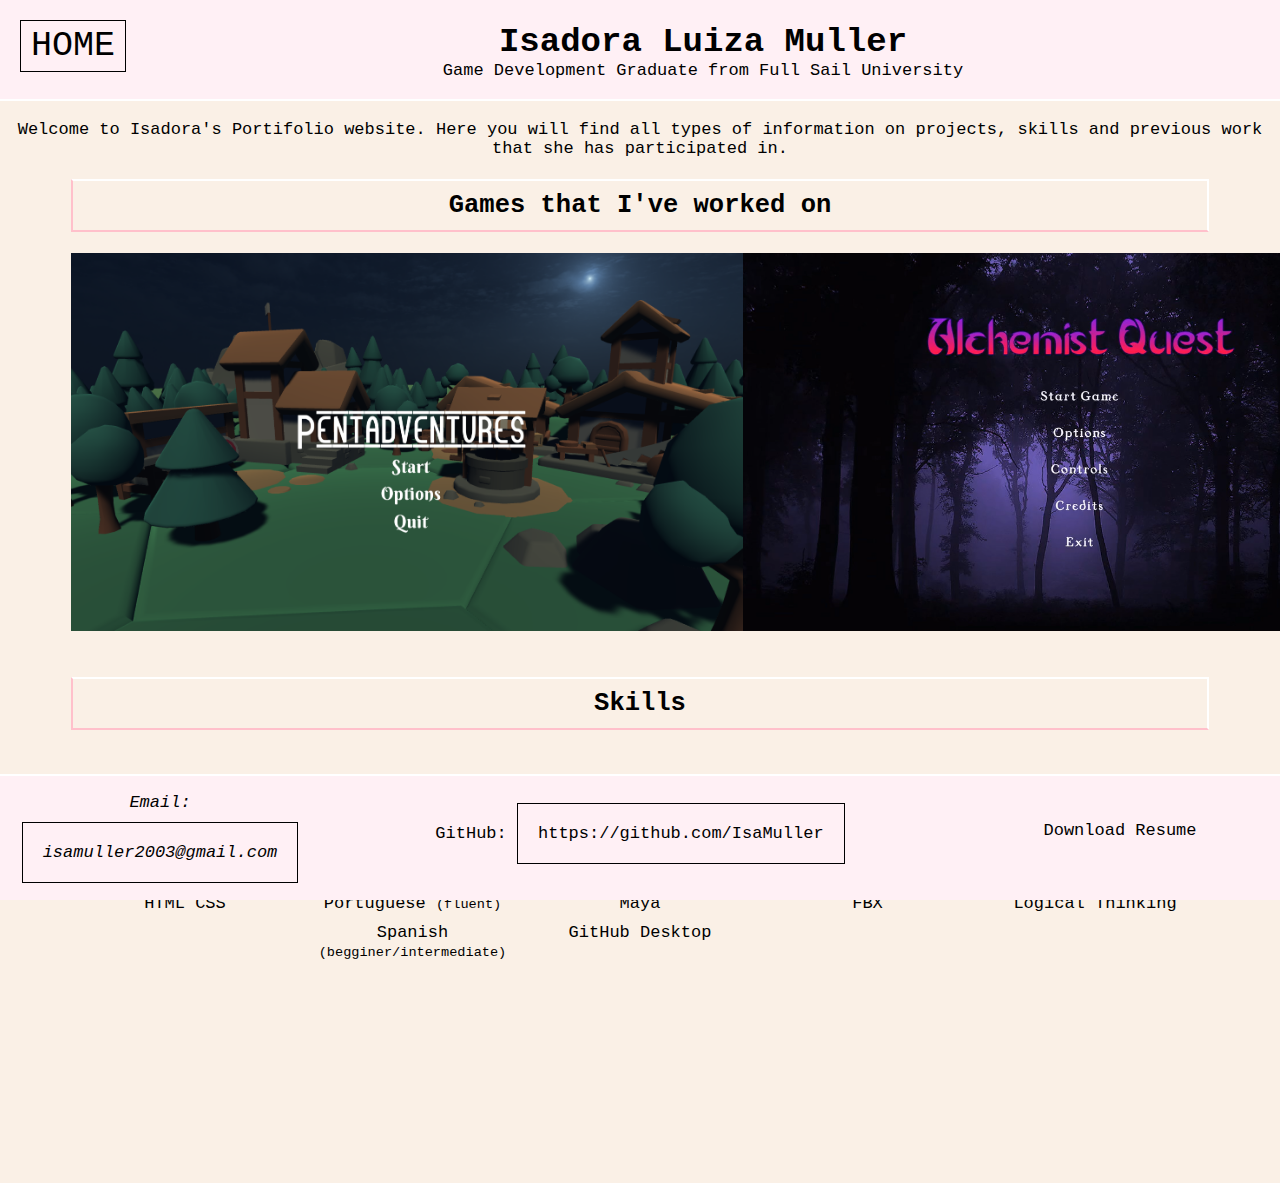
==== index.html @ b75f8180 "download update" ====
<!DOCTYPE html>
<html lang="en">

<head>
<link rel="stylesheet" href="css/homePageStyle.css">
</head>

<body>
<header>
<div>
<a id="home" href="index.html">HOME</a>
</div>
<div id="topText">
<h1 style="margin-bottom:0px;border-bottom:0px;"><center>Isadora Luiza Muller</center></h1>
<center>Game Development Graduate from Full Sail University</center>
</div>
<br>
</header>
<br>
<br>
<br>
<br>
<br>
<p><center>Welcome to Isadora's Portifolio website. Here you will find all types of information on projects, skills and previous work that she has participated in.</center></p>


 <div  class="infoBox">
 <h2 class="infoBox-title"><center>Games that I've worked on</center></H2>
<div id="gamesImages">
 <a class="game" href="pentaPage.html">
 <img class="imageLink" src="img/menu.PNG" alt="Pentadventures" title="Pentadventures Development Blog">
 </a>
 <a class="game" href="alchemistPage.html">
 <img class="imageLink" src="img/AlchemistQuest.PNG" alt="Alchemist Quest" title="Alchemist Quest Video">
 </a>


</div>
 </div>


 <!--- Alchemist Quest Full Playthrough video https://youtu.be/_PfeoA5mdIA  --->

 <div class="infoBox">
 <h2 class="infoBox-title"><center>Skills</center></H2>
<div class="listsBlock">
<div class="skillList">
<p class="listTiles"> Languages</p>
 <ul class="listings">
   <li><strong>C++</strong></li>
   <li>C#</li>
   <li>HTML CSS</li>
</ul>
</div>

<div class="skillList">
<p class="listTiles">Spoken Languages</p>
<ul class="listings">
   <li>English <span>(fluent)</span></li>
   <li>Portuguese <span>(fluent)</span></li>
   <li>Spanish <span>(begginer/intermediate)</span></li>
</ul>
</div>

<div class="skillList">
<p class="listTiles">Softwares</p>
<ul class="listings">
   <li>Unity</li>
   <li>Visual Studio 2019</li>
   <li>Maya</li>
   <li>GitHub Desktop</li>
</ul>
</div>

<div class="skillList">
<p class="listTiles">Rendering APIs</p>
<ul class="listings">
   <li>Directx11</li>
   <li>Gateware</li>
   <li>FBX</li>
</ul>
</div>

<div class="skillList">
<p class="listTiles">Soft Skills</p>
<ul class="listings">
   <li>Proactive</li>
   <li>Problem Solver</li>
   <li>Logical Thinking</li>
</ul>
</div>

</div>
 </div>

 <br>
 <br>
 <br>
 <br>
 <br>
 <br>
 <br>
 <br>

 <footer style="position:fixed;bottom:0;width:100%;right:0;background-color:lavenderblush;box-sizing:border-box;border-top:2px solid white;">
<div class="footer-block">
<div class="footerContent">
 <address>
 <p> Email: <a class="bnt" href="mailto:isamuller2003@gmail.com">isamuller2003@gmail.com</a></p>
 </address>
</div>
<div class="footerContent">
 <p> GitHub: <a class="bnt" href="https://github.com/IsaMuller">https://github.com/IsaMuller</a></p>
</div>
<div class="footerContent">
 <a class="resumeBnt" href="resume.pdf" download="IsadoraMuller_resume" title="Click here to download Isadora's Resume">Download Resume</a>
</div>
</div>
 </footer>

</body>
</html>
---- css/homePageStyle.css ----
header{
	position: fixed;
	top:0;
	width:100%;
	right:0;
	background-color:lavenderblush;
	box-sizing:border-box;
	border-bottom:2px solid white;
}

#home{
	display: inline-block;
	float:left;
	margin: 20px 20px;
	margin-right: 0px;
	margin-bottom: 0px;
	padding: 5px 10px;
	font-size: 35px;
	text-align: center;
	text-decoration: none;
	color: black;
	border: 1px solid black;
}

#topText{
	margin-left: -100px;
	padding-left: -20px;
}

body {
	background-color: linen;
	font-size: 17px;
	font-family:monospace;
}

li {
	padding: 5px;
}

span{
	font-size: 80%;
}

.infoBox{
	padding-bottom:20px;
	width: 90%;
	margin: auto;
}
.infoBox-title{
	background-color:linen;
	padding:10px;
	box-sizing:border-box;
	border-top:2px solid rgba(255,255,255,255);
	border-right:2px solid rgba(255,255,255,255);
	border-bottom:2px solid pink;
	border-left:2px solid pink;
}

#gamesImages{
	display: grid;
	grid-template-columns: 1fr 1fr;
	align-content: center;
}
.game{
	text-align: center;
	width: 100%;
}
.imageLink{
	width:672px;height:378px
}

.listsBlock {
	display: grid;
	grid-template-columns: 1fr 1fr 1fr 1fr 1fr;
	align-content: center;
}

	.skillList{
		width: 100%;
	}

		.listTiles{
				text-align: center;
				font-size:25px;
		}
		.listings{
			margin-left: 0px;
			padding: 0px;
			text-align: center;
			list-style-type:none;
		}

.footer-block{
	 display: grid;
	 grid-template-columns: 1fr 2fr 1fr;
}

.footerContent{
	text-align: center;
	text-decoration: none;
}

.bnt{
	display: inline-block;
	margin-top: 10px;
	text-decoration: none;
	color: black;
	padding: 20px;
	border: 1px solid black;
}

.resumeBnt{
	display: inline-block;
	margin-top: 25px;
	padding: 20px 20px;
	text-align: center;
	text-decoration: none;
	color: black;
}
.resumeBnt:hover{
	background-color: rgb(240, 215, 225);
}
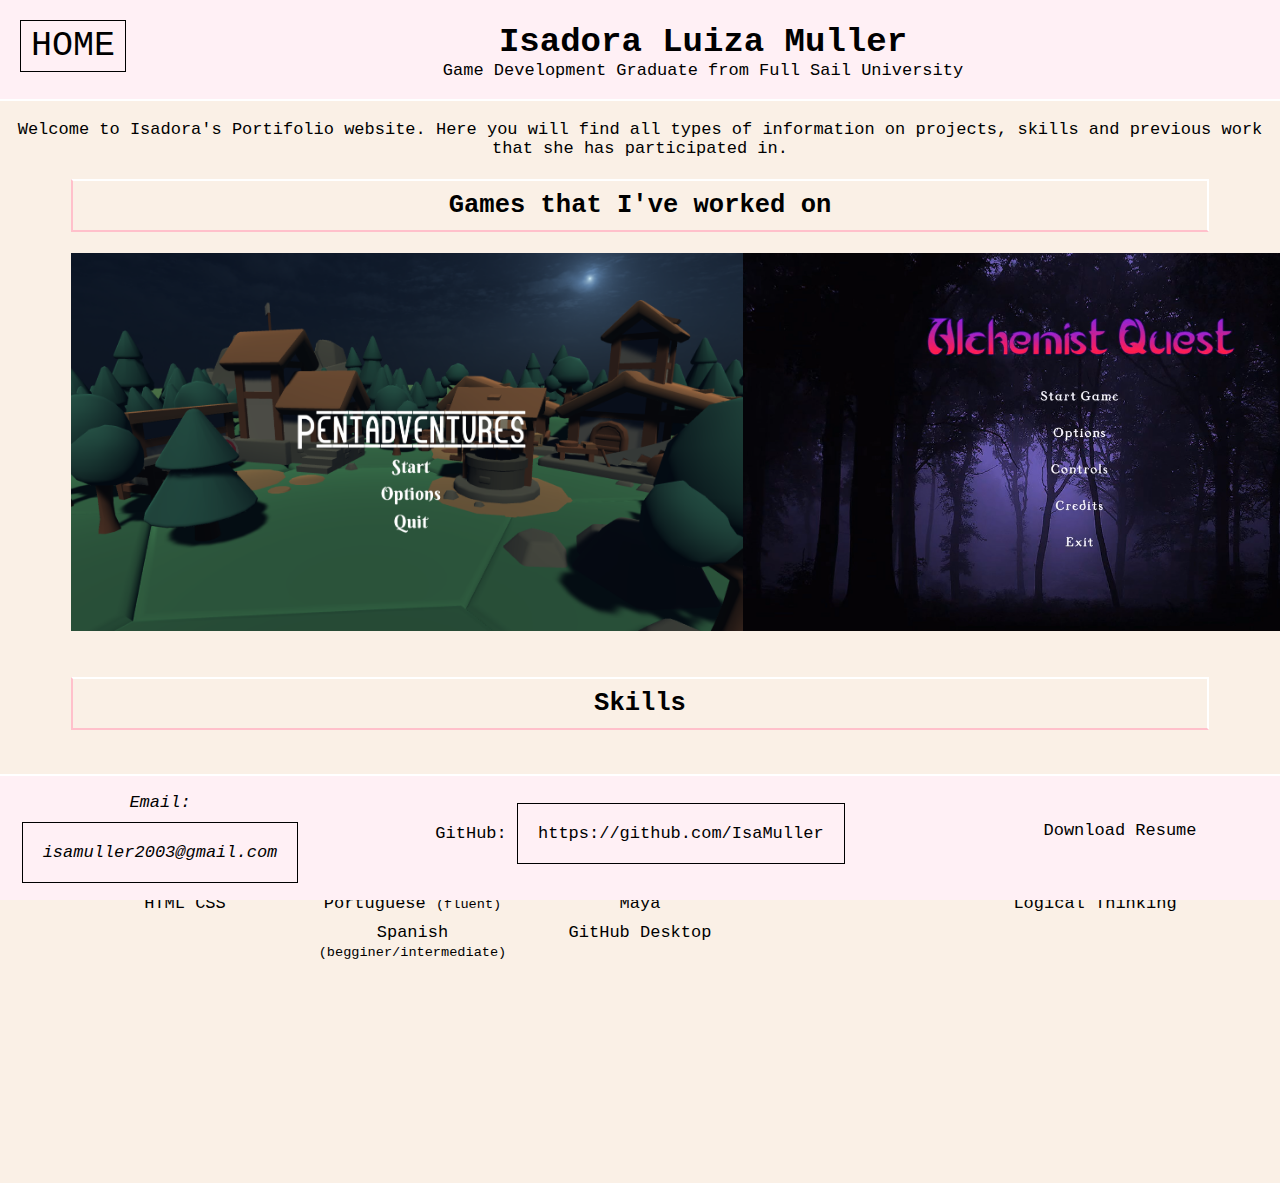
==== commit caf6e24b: "deafdasd" ====
--- a/index.html
+++ b/index.html
@@ -77,7 +77,7 @@
 <ul class="listings">
    <li>Directx11</li>
    <li>Gateware</li>
-   <li>FBX</li>
+   <li></li>
 </ul>
 </div>
 
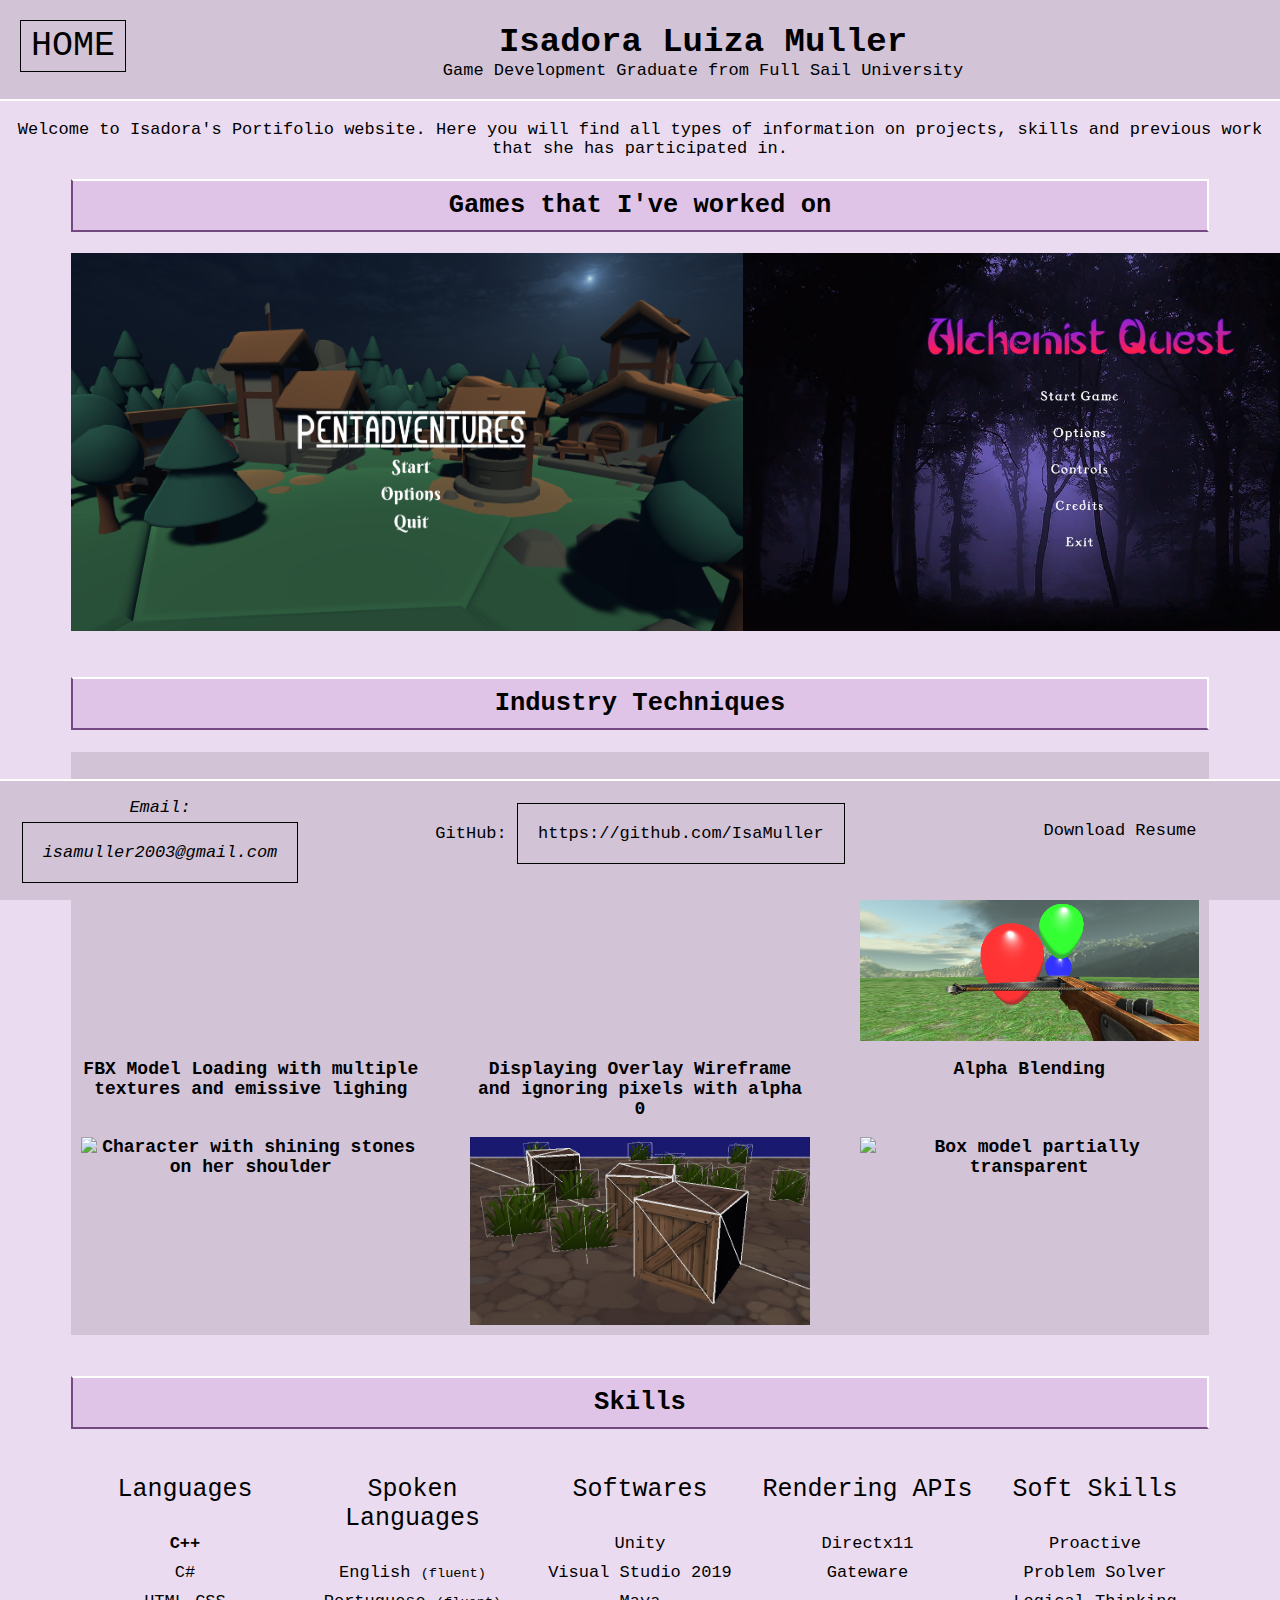
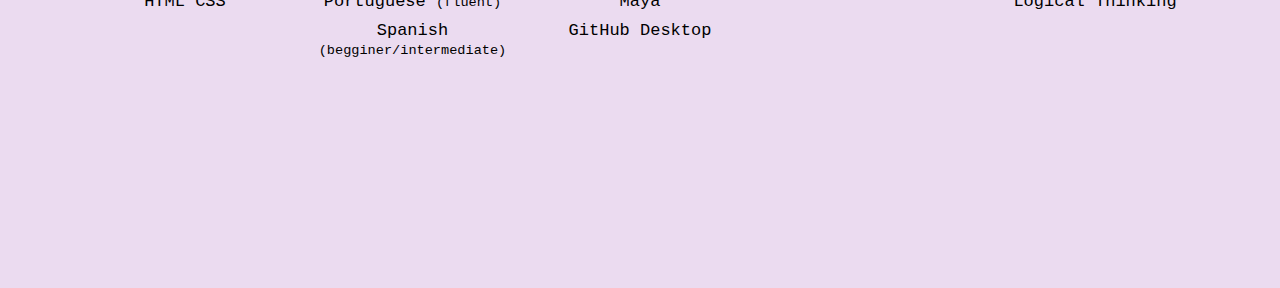
==== commit 28015aac: "new look" ====
--- a/index.html
+++ b/index.html
@@ -33,11 +33,28 @@
  <a class="game" href="alchemistPage.html">
  <img class="imageLink" src="img/AlchemistQuest.PNG" alt="Alchemist Quest" title="Alchemist Quest Video">
  </a>
+</div>
 
 
+ </div>
+ <div  class="infoBox">
+ <h2 class="infoBox-title"><center>Industry Techniques</center></H2>
+ <div id="industryTechniques">
+   <p>Frustum Culling Recognition Simulation</p>
+   <p>Sorted and Flagged Pools Simulation to learn about particle systems</p>
+   <p>Specular Lighting</p>
+ <img class="gifs" src="img/frustumculling.gif" alt="Gif showing a frustum culling simulation" title="Frustum Culling Recognition Simulation">
+ <img class="gifs" src="img/pools.gif" alt="Gif showing a particle system simulation" title="Sorted and Flagged Pools Simulation to learn about particle systems">
+ <img class="gifs" src="img/Specular.PNG" alt="Balloons shining with specular lighting" title="Specular Lighting">
+
+ <p>FBX Model Loading with multiple textures and emissive lighing</p>
+ <p>Displaying Overlay Wireframe and ignoring pixels with alpha 0</p>
+ <p>Alpha Blending</p>
+ <img class="gifs" src="img/modelLoading.PNG" alt="Character with shining stones on her shoulder" title="FBX Model Loading with multiple textures and emissive lighing">
+ <img class="gifs" src="img/Capture1.PNG" alt="Boxes and Grass models with vertex debug lines" title="Texturing models with alpha values">
+ <img class="gifs" src="img/alphablending.PNG" alt="Box model partially transparent" title="Alpha Blending">
+ </div>
 </div>
- </div>
-
 
  <!--- Alchemist Quest Full Playthrough video https://youtu.be/_PfeoA5mdIA  --->
 
@@ -102,7 +119,7 @@
  <br>
  <br>
 
- <footer style="position:fixed;bottom:0;width:100%;right:0;background-color:lavenderblush;box-sizing:border-box;border-top:2px solid white;">
+ <footer style="position:fixed;bottom:0;width:100%;right:0;background-color: rgb(210, 195, 215);box-sizing:border-box;border-top:2px solid white;">
 <div class="footer-block">
 <div class="footerContent">
  <address>
--- a/css/homePageStyle.css
+++ b/css/homePageStyle.css
@@ -3,7 +3,7 @@
 	top:0;
 	width:100%;
 	right:0;
-	background-color:lavenderblush;
+	background-color: rgb(210, 195, 215);
 	box-sizing:border-box;
 	border-bottom:2px solid white;
 }
@@ -28,7 +28,7 @@
 }
 
 body {
-	background-color: linen;
+	background-color:  rgb(235, 219, 240);
 	font-size: 17px;
 	font-family:monospace;
 }
@@ -47,13 +47,13 @@
 	margin: auto;
 }
 .infoBox-title{
-	background-color:linen;
+	background-color: rgb(223, 196, 231);
 	padding:10px;
 	box-sizing:border-box;
 	border-top:2px solid rgba(255,255,255,255);
 	border-right:2px solid rgba(255,255,255,255);
-	border-bottom:2px solid pink;
-	border-left:2px solid pink;
+	border-bottom:2px solid rgb(114, 73, 129);
+	border-left:2px solid rgb(114, 73, 129);
 }
 
 #gamesImages{
@@ -61,6 +61,25 @@
 	grid-template-columns: 1fr 1fr;
 	align-content: center;
 }
+
+
+#industryTechniques{
+	display: grid;
+	grid-template-columns: 1fr 1fr 1fr;
+	grid-gap: 50px;
+	grid-row-gap: 0px;
+	align-content: center;
+	padding: 10px;
+	background-color: rgb(210, 195, 215);
+	font-size: 18px;
+	font-weight: bold;
+	text-align: center;
+}
+
+.gifs{
+	width: 100%;
+}
+
 .game{
 	text-align: center;
 	width: 100%;
@@ -102,7 +121,7 @@
 
 .bnt{
 	display: inline-block;
-	margin-top: 10px;
+	margin-top: 5px;
 	text-decoration: none;
 	color: black;
 	padding: 20px;
@@ -111,7 +130,7 @@
 
 .resumeBnt{
 	display: inline-block;
-	margin-top: 25px;
+	margin-top: 20px;
 	padding: 20px 20px;
 	text-align: center;
 	text-decoration: none;
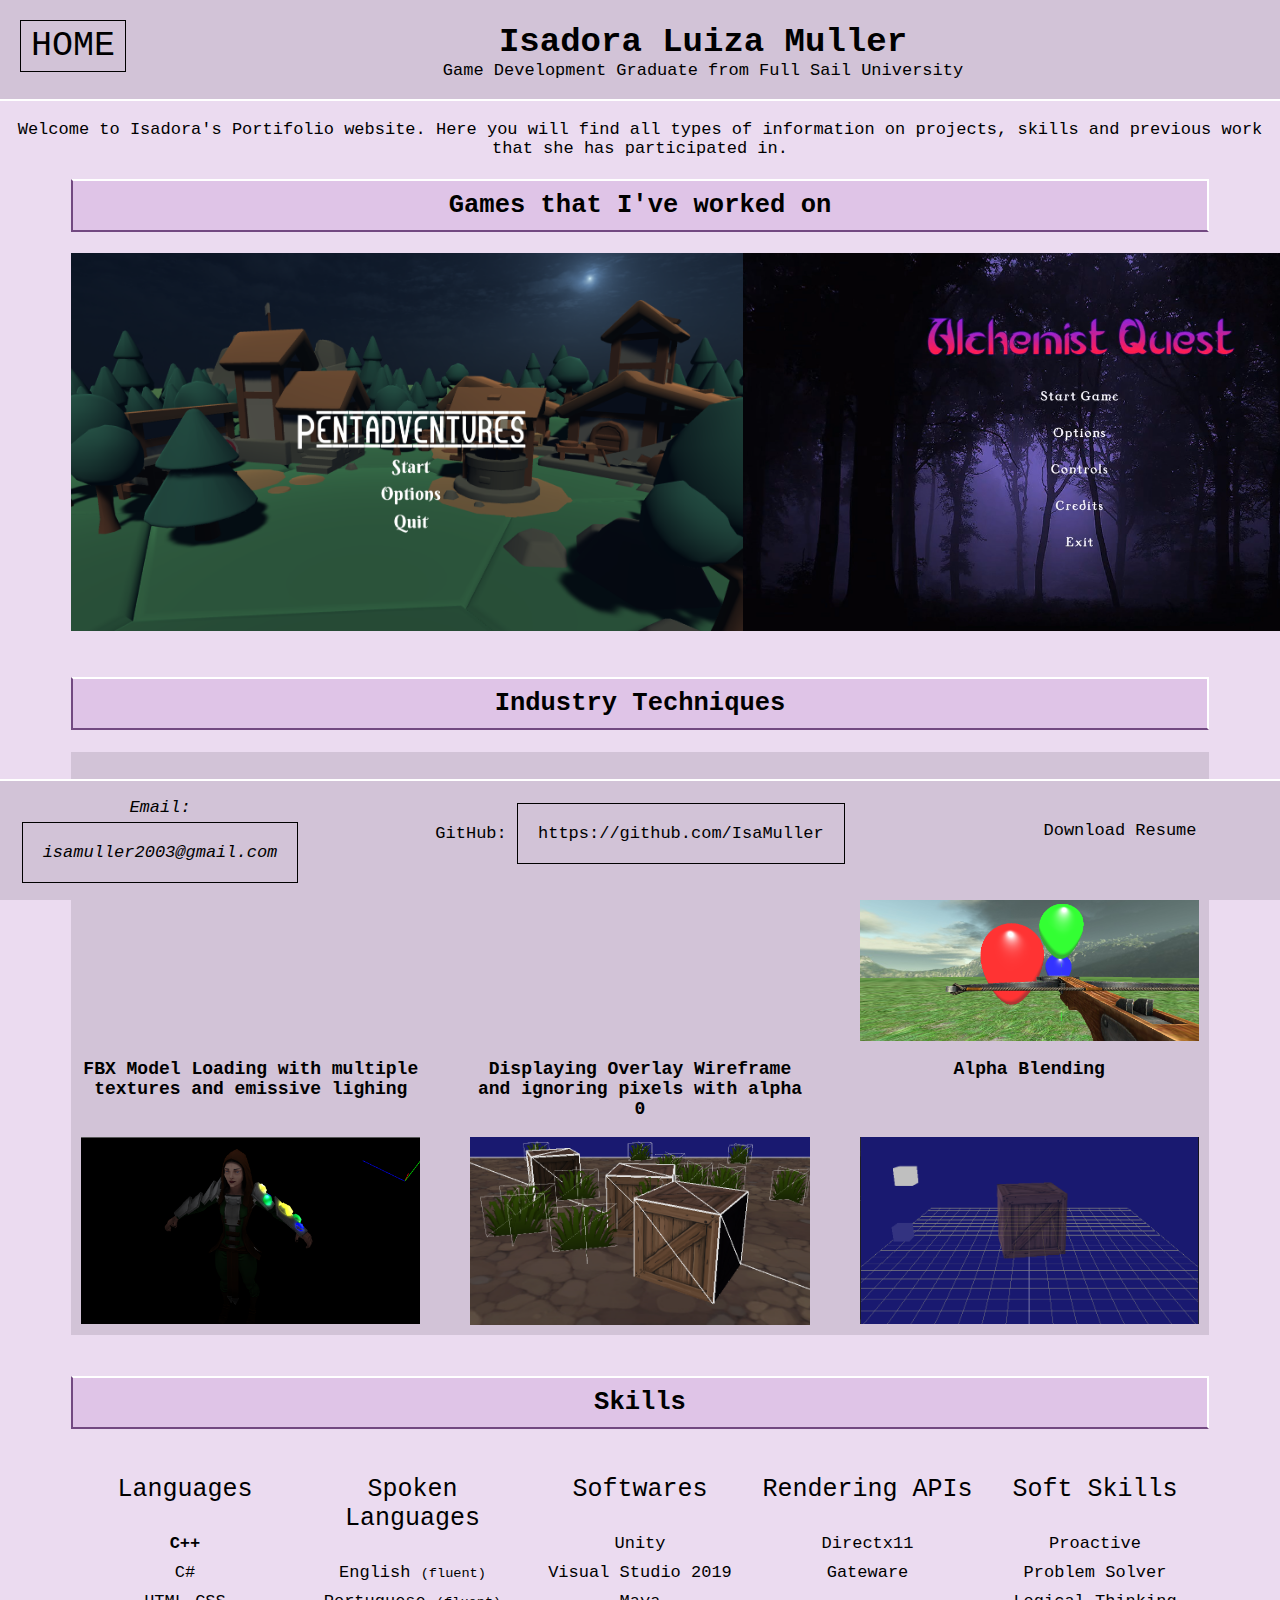
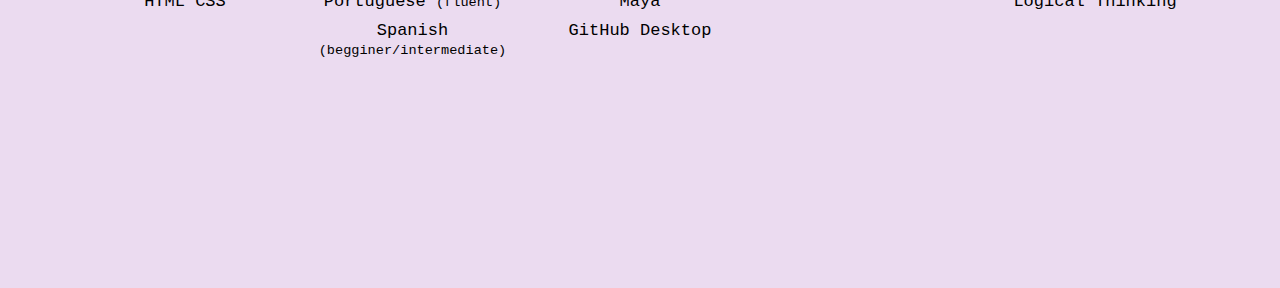
==== commit ca407fce: "update" ====
--- a/index.html
+++ b/index.html
@@ -50,9 +50,9 @@
  <p>FBX Model Loading with multiple textures and emissive lighing</p>
  <p>Displaying Overlay Wireframe and ignoring pixels with alpha 0</p>
  <p>Alpha Blending</p>
- <img class="gifs" src="img/modelLoading.PNG" alt="Character with shining stones on her shoulder" title="FBX Model Loading with multiple textures and emissive lighing">
+ <img class="gifs" src="img/modelLoading.png" alt="Character with shining stones on her shoulder" title="FBX Model Loading with multiple textures and emissive lighing">
  <img class="gifs" src="img/Capture1.PNG" alt="Boxes and Grass models with vertex debug lines" title="Texturing models with alpha values">
- <img class="gifs" src="img/alphablending.PNG" alt="Box model partially transparent" title="Alpha Blending">
+ <img class="gifs" src="img/alphablending.png" alt="Box model partially transparent" title="Alpha Blending">
  </div>
 </div>
 
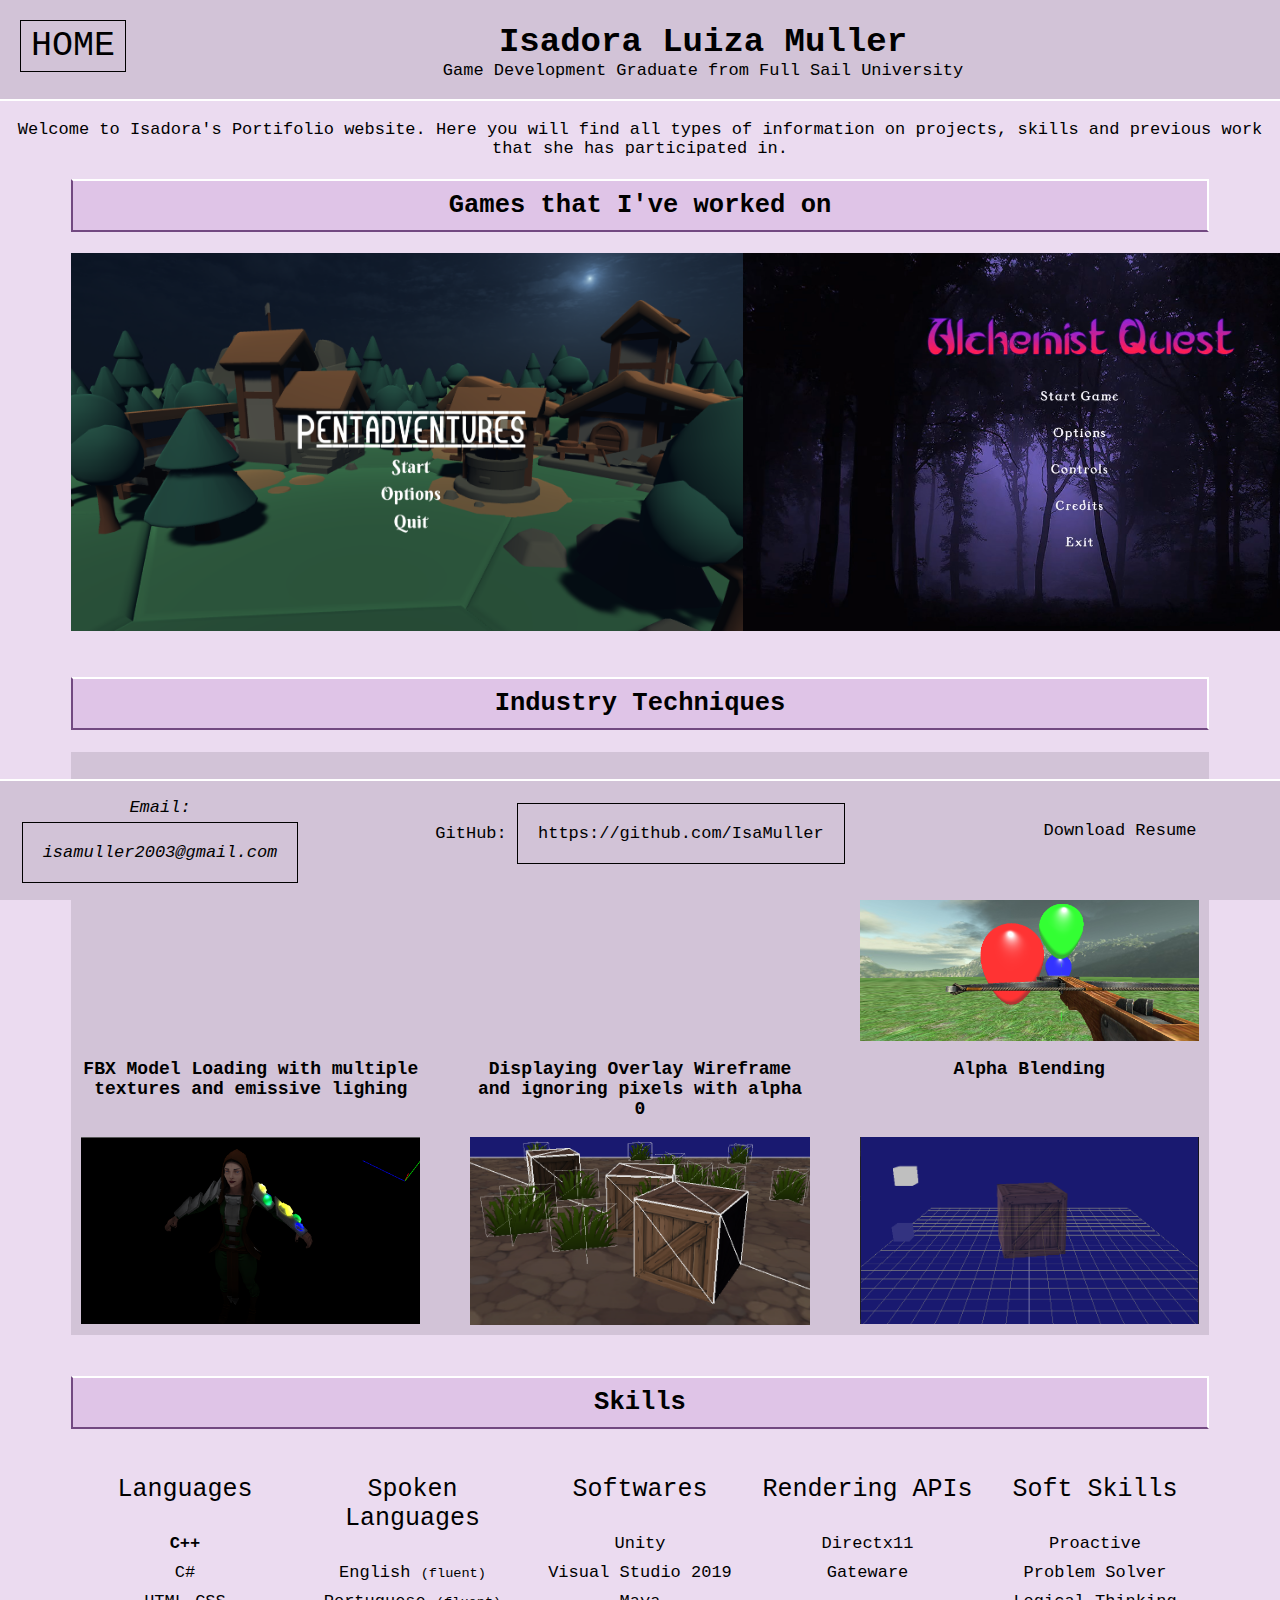
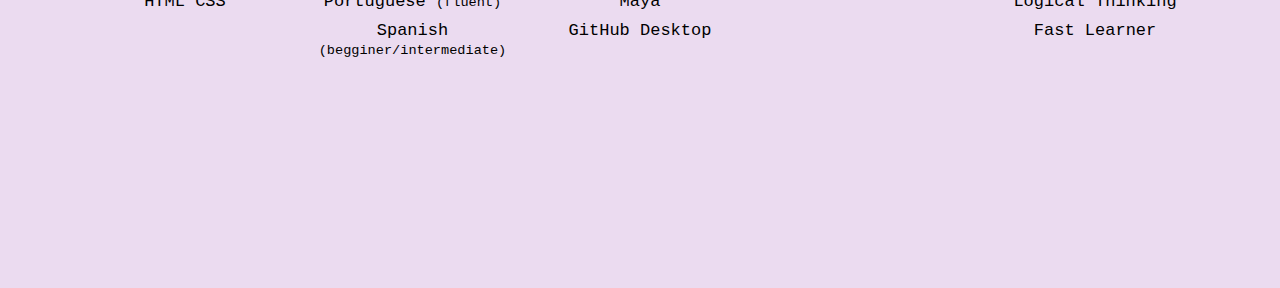
==== commit e4e94462: "learn" ====
--- a/index.html
+++ b/index.html
@@ -104,6 +104,7 @@
    <li>Proactive</li>
    <li>Problem Solver</li>
    <li>Logical Thinking</li>
+   <li>Fast Learner</li>
 </ul>
 </div>
 
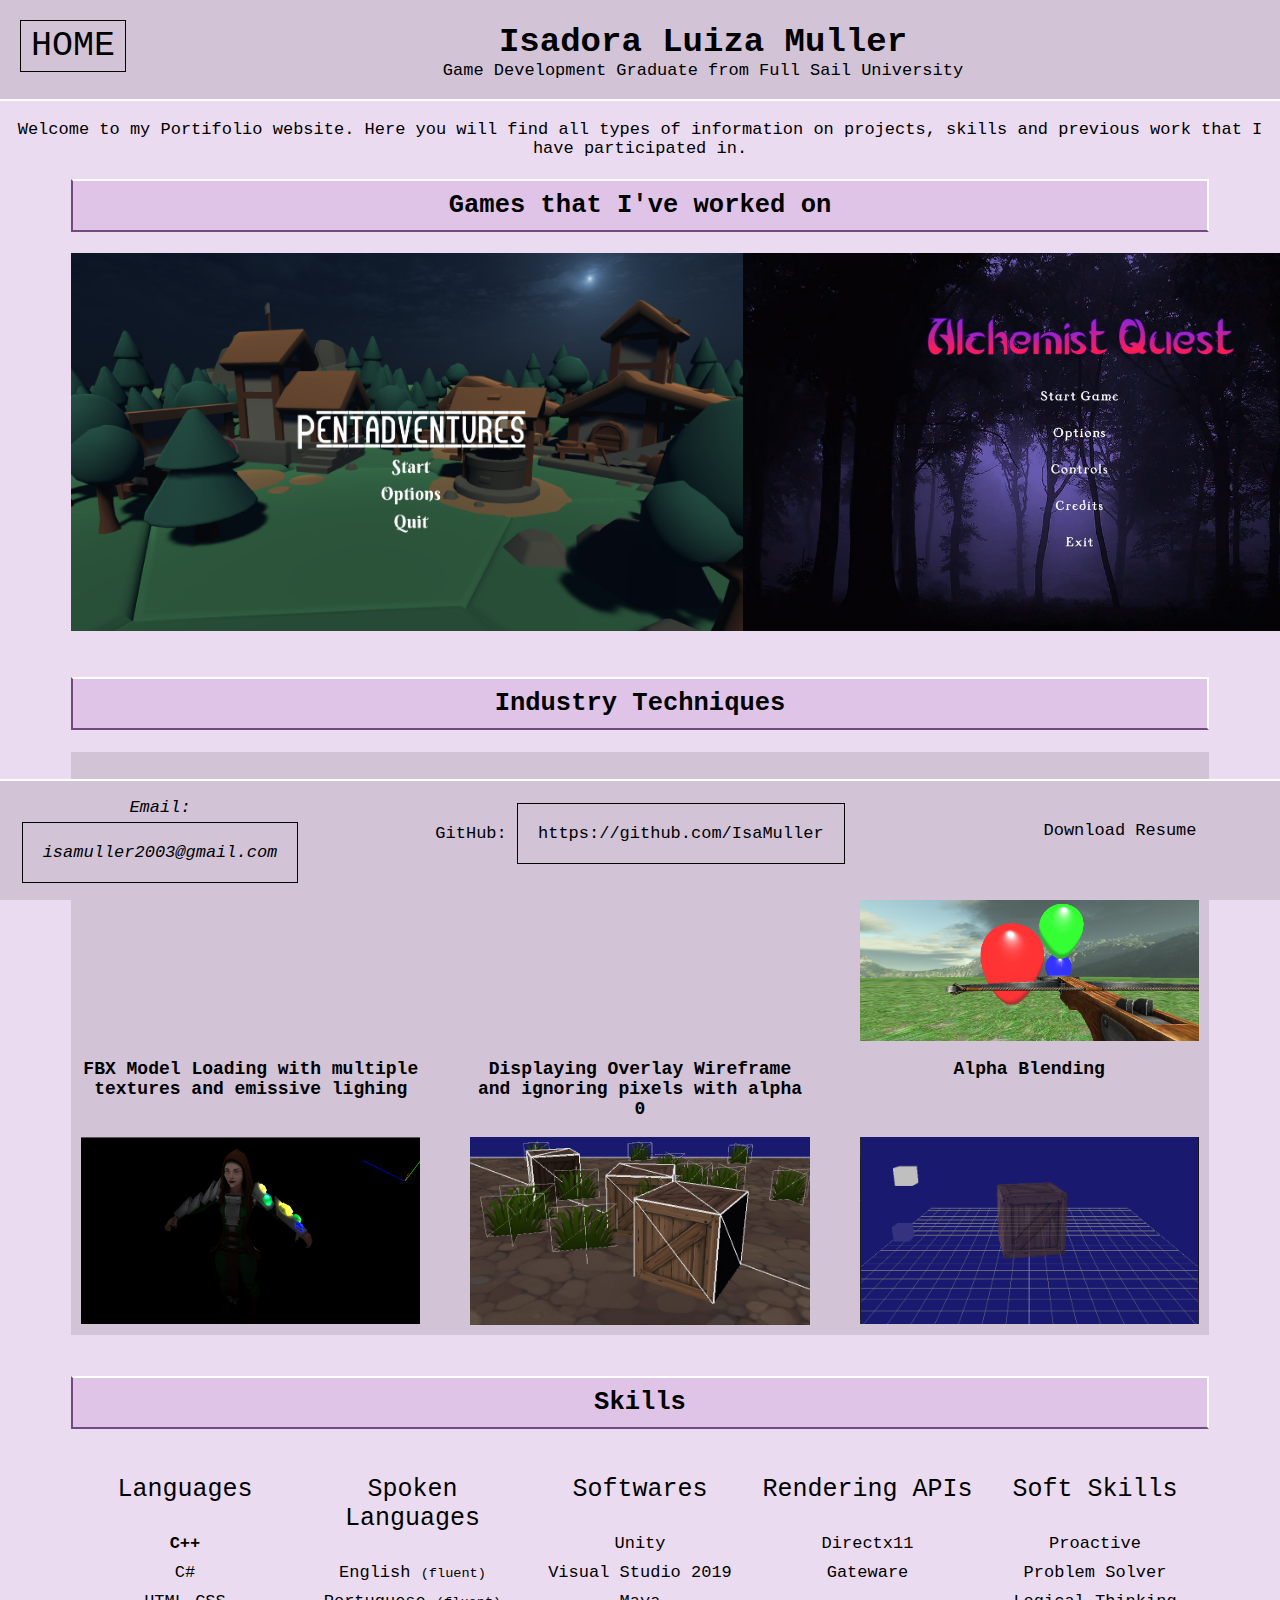
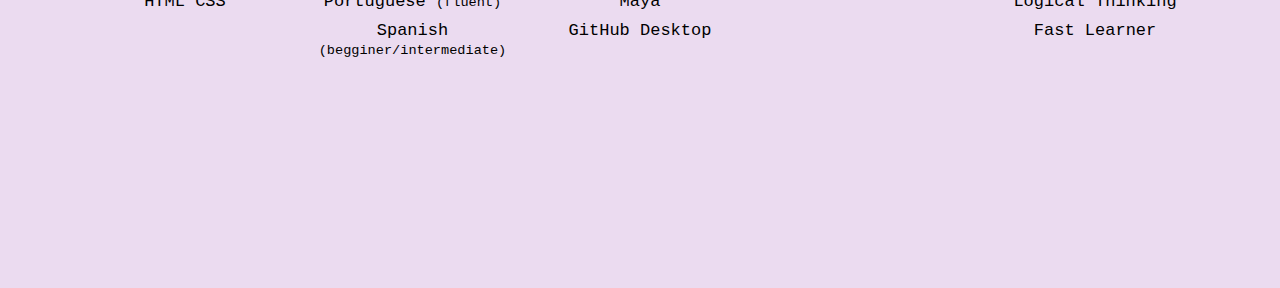
==== commit 9c456f5e: "first person" ====
--- a/index.html
+++ b/index.html
@@ -21,7 +21,7 @@
 <br>
 <br>
 <br>
-<p><center>Welcome to Isadora's Portifolio website. Here you will find all types of information on projects, skills and previous work that she has participated in.</center></p>
+<p><center>Welcome to my Portifolio website. Here you will find all types of information on projects, skills and previous work that I have participated in.</center></p>
 
 
  <div  class="infoBox">
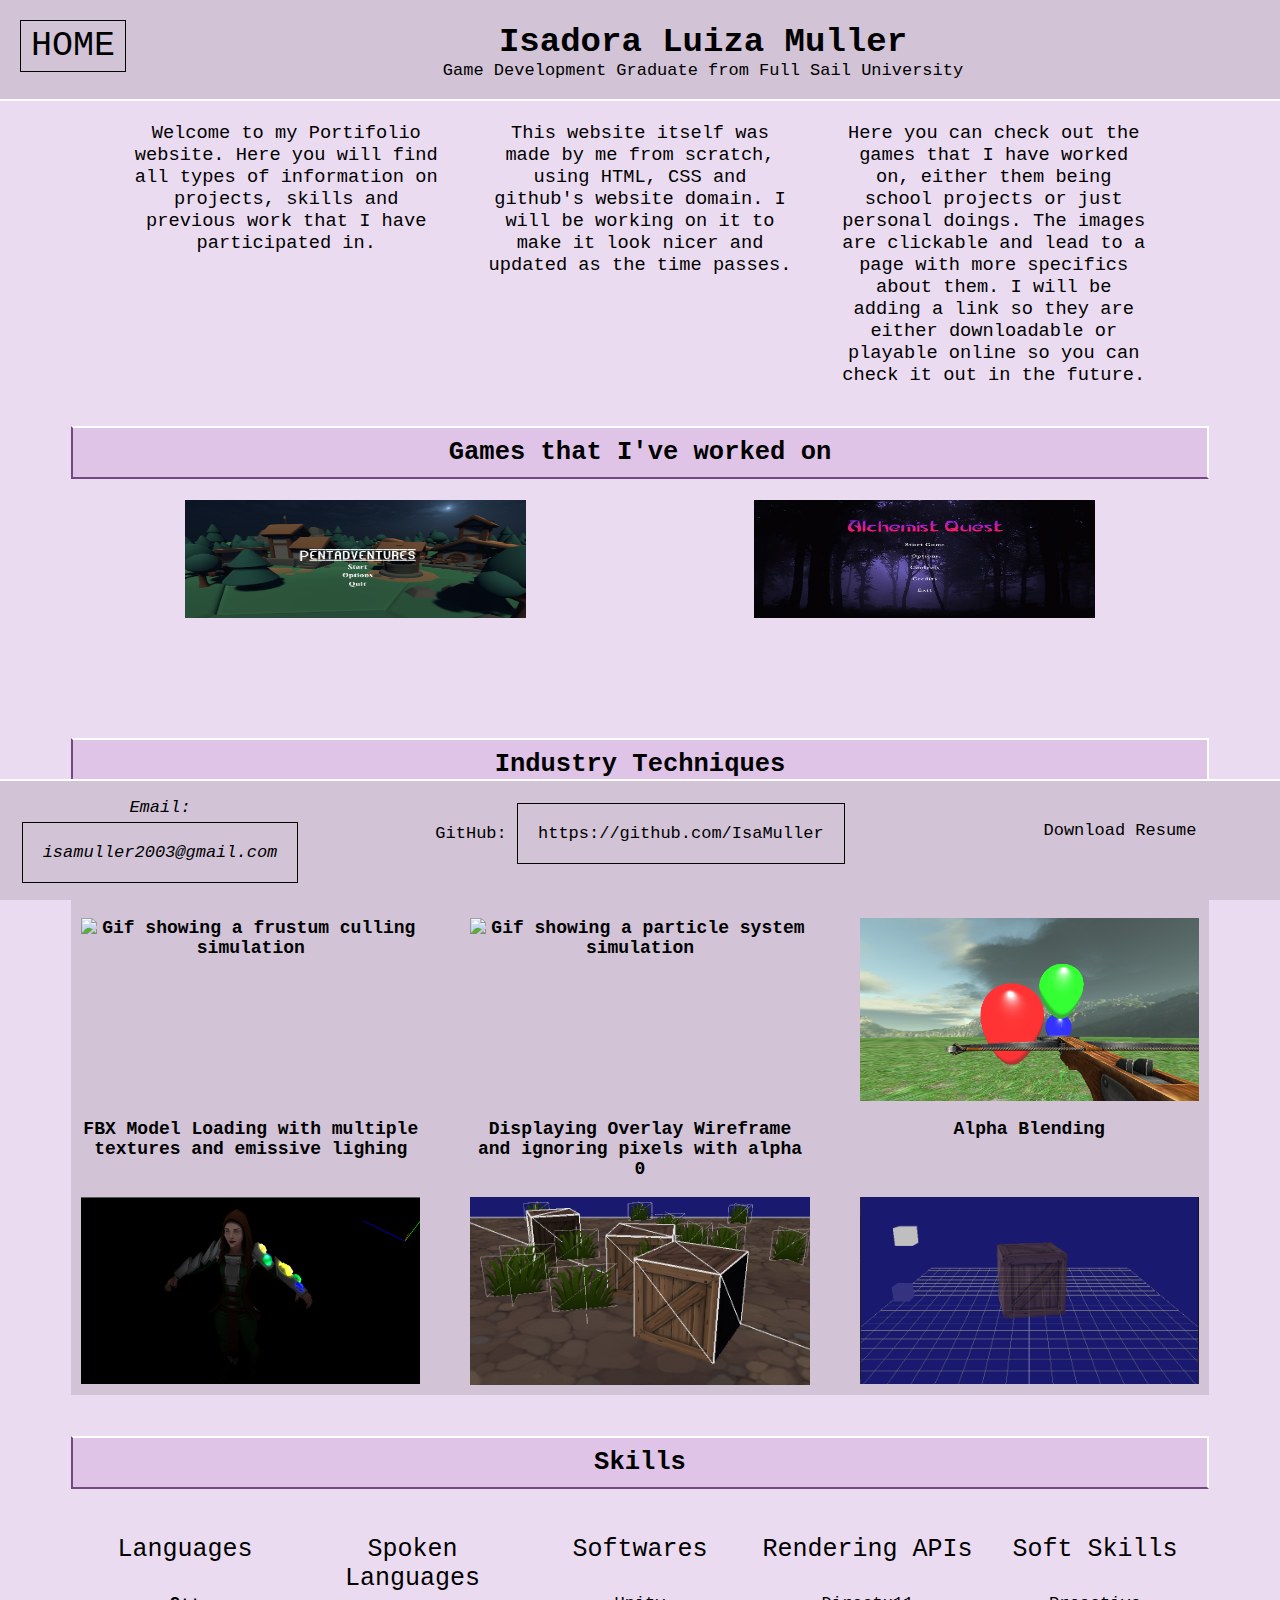
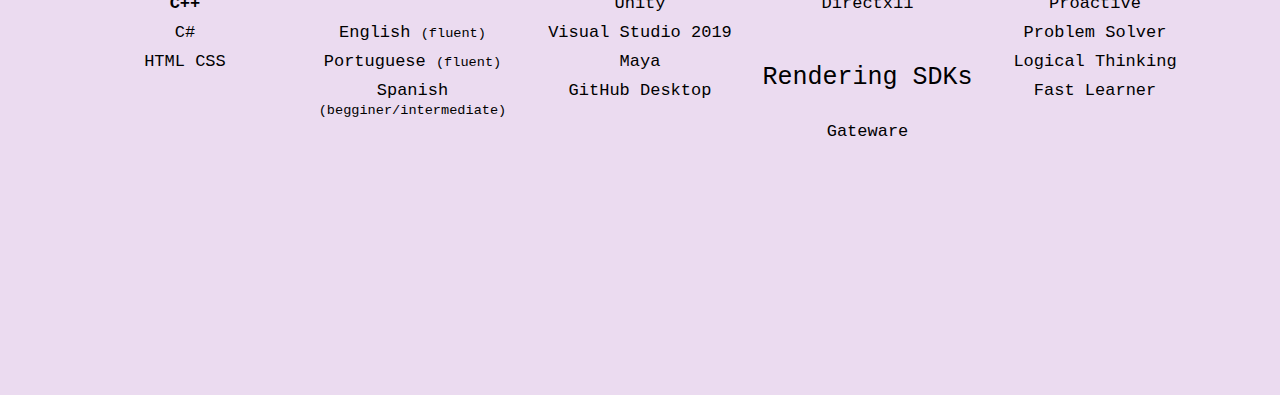
==== commit b249ec32: "new stuff" ====
--- a/index.html
+++ b/index.html
@@ -21,8 +21,11 @@
 <br>
 <br>
 <br>
-<p><center>Welcome to my Portifolio website. Here you will find all types of information on projects, skills and previous work that I have participated in.</center></p>
-
+<center class="intro">
+<p class="intro2">Welcome to my Portifolio website. Here you will find all types of information on projects, skills and previous work that I have participated in.</p>
+<p class="intro2">This website itself was made by me from scratch, using HTML, CSS and github's website domain. I will be working on it to make it look nicer and updated as the time passes.</p>
+<p class="intro2">Here you can check out the games that I have worked on, either them being school projects or just personal doings. The images are clickable and lead to a page with more specifics about them. I will be adding a link so they are either downloadable or playable online so you can check it out in the future.</p>
+</center>
 
  <div  class="infoBox">
  <h2 class="infoBox-title"><center>Games that I've worked on</center></H2>
@@ -36,8 +39,12 @@
 </div>
 
 
+
  </div>
  <div  class="infoBox">
+   <center>
+   <!-- <p class="intro2">In this section there are some of the techniques that I learned during my time in college and studying on my own.</p> -->
+   </center>
  <h2 class="infoBox-title"><center>Industry Techniques</center></H2>
  <div id="industryTechniques">
    <p>Frustum Culling Recognition Simulation</p>
@@ -93,7 +100,13 @@
 <p class="listTiles">Rendering APIs</p>
 <ul class="listings">
    <li>Directx11</li>
+   <li></li>
+   <li></li>
+</ul>
+<p class="listTiles">Rendering SDKs</p>
+<ul class="listings">
    <li>Gateware</li>
+   <li></li>
    <li></li>
 </ul>
 </div>
--- a/css/homePageStyle.css
+++ b/css/homePageStyle.css
@@ -39,6 +39,22 @@
 
 span{
 	font-size: 80%;
+}
+
+.intro{
+	display: grid;
+	grid-template-columns: 1fr 1fr 1fr;
+	align-content: center;
+	font-size: 110%;
+	grid-gap: 50px;
+	grid-row-gap: 0px;
+	align-content: center;
+	padding-left: 10%;
+	padding-right: 10%;
+}
+
+.intro2{
+	width: 100%;
 }
 
 .infoBox{
@@ -85,7 +101,8 @@
 	width: 100%;
 }
 .imageLink{
-	width:672px;height:378px
+	width:60%;
+	height:60%;
 }
 
 .listsBlock {
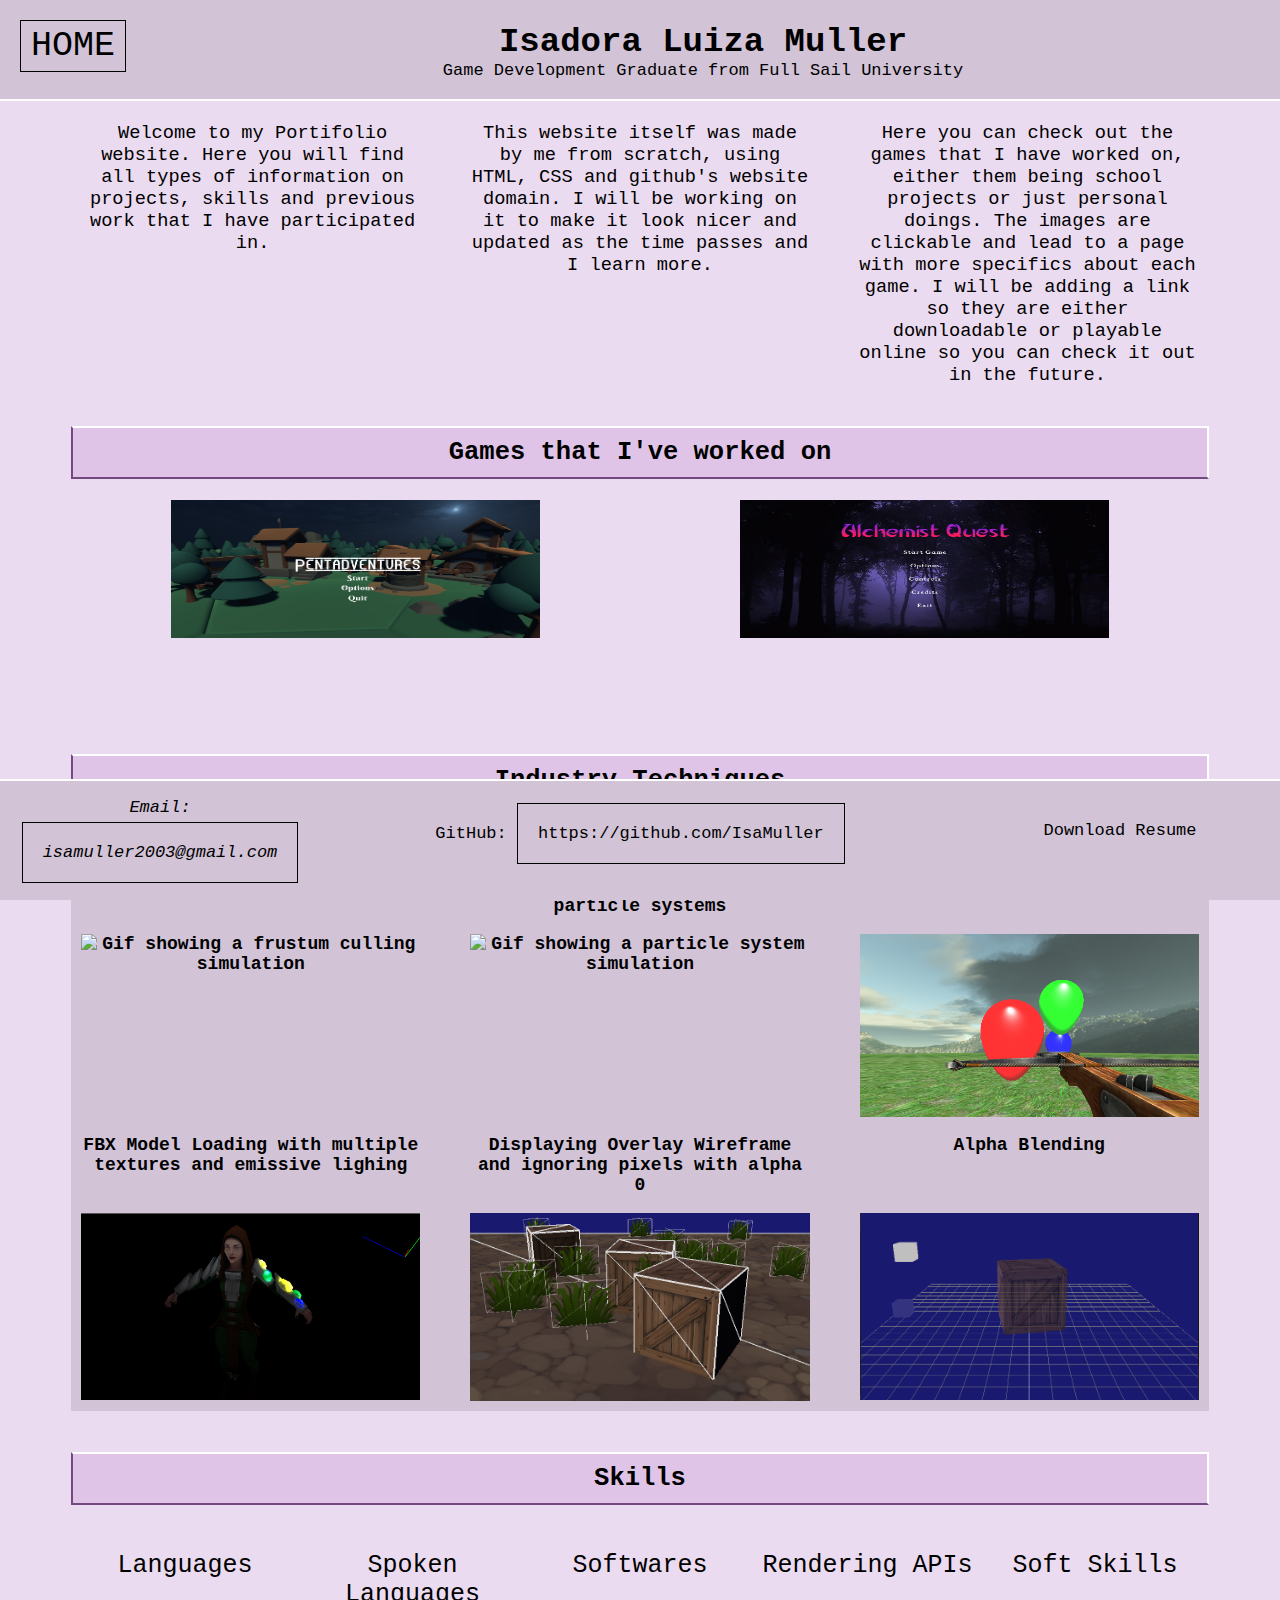
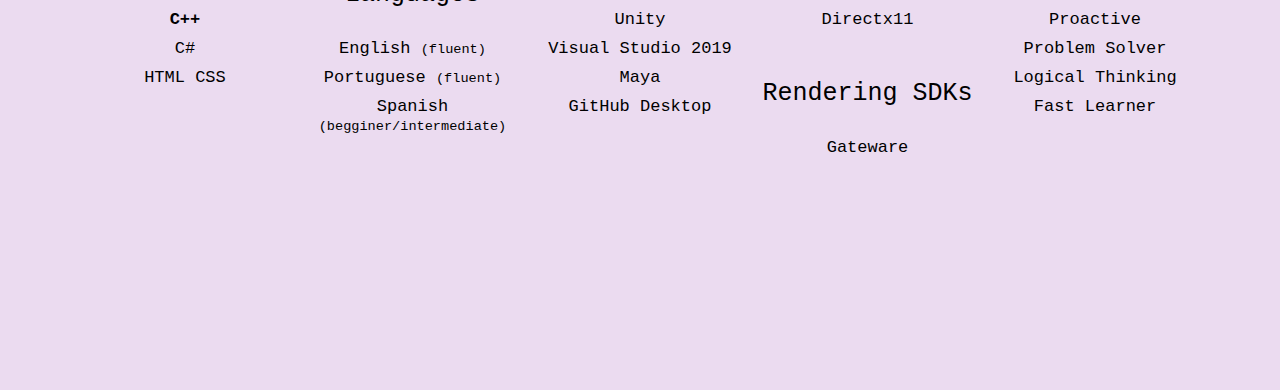
==== commit 6873387f: "size" ====
--- a/index.html
+++ b/index.html
@@ -23,8 +23,8 @@
 <br>
 <center class="intro">
 <p class="intro2">Welcome to my Portifolio website. Here you will find all types of information on projects, skills and previous work that I have participated in.</p>
-<p class="intro2">This website itself was made by me from scratch, using HTML, CSS and github's website domain. I will be working on it to make it look nicer and updated as the time passes.</p>
-<p class="intro2">Here you can check out the games that I have worked on, either them being school projects or just personal doings. The images are clickable and lead to a page with more specifics about them. I will be adding a link so they are either downloadable or playable online so you can check it out in the future.</p>
+<p class="intro2">This website itself was made by me from scratch, using HTML, CSS and github's website domain. I will be working on it to make it look nicer and updated as the time passes and I learn more.</p>
+<p class="intro2">Here you can check out the games that I have worked on, either them being school projects or just personal doings. The images are clickable and lead to a page with more specifics about each game. I will be adding a link so they are either downloadable or playable online so you can check it out in the future.</p>
 </center>
 
  <div  class="infoBox">
--- a/css/homePageStyle.css
+++ b/css/homePageStyle.css
@@ -49,8 +49,8 @@
 	grid-gap: 50px;
 	grid-row-gap: 0px;
 	align-content: center;
-	padding-left: 10%;
-	padding-right: 10%;
+	padding-left: 6%;
+	padding-right: 6%;
 }
 
 .intro2{
@@ -101,8 +101,8 @@
 	width: 100%;
 }
 .imageLink{
-	width:60%;
-	height:60%;
+	width:65%;
+	height:65%;
 }
 
 .listsBlock {
